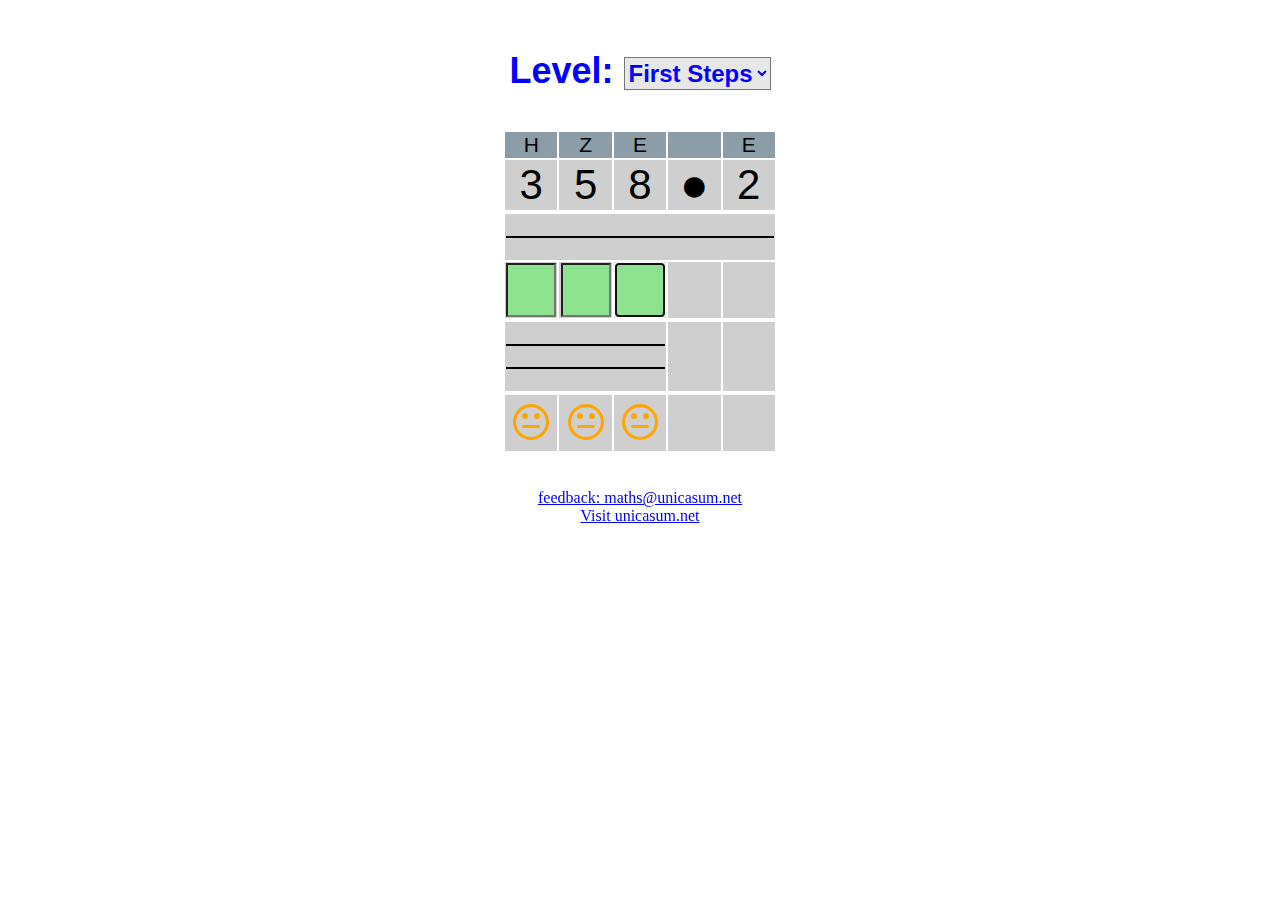
==== mul/index.html @ 97a24d17 "some redesign for maths/mul" ====
<!doctype html>
<html>
  <head>
    <meta charset="utf-8">
    <!-- title>Ember.js • TodoMVC</title -->
    <title>unicasum.net mahts sum</title>
    <link rel="stylesheet" href="../css/maths.css">
    <link rel="stylesheet" href="../font-awesome-4.2.0/css/font-awesome.min.css">

    <script type="text/javascript" src="../js/randomBetween.js"></script>
    <script type="text/javascript" src="../js/isDigit.js"></script>
    <script type="text/javascript" src="../js/setFocus.js"></script>
  </head>
  <body>
  <script>
window.location.getParameter = function(key) {
    function parseParams() {
        var params = {},
            e,
            a = /\+/g,  // Regex for replacing addition symbol with a space
            r = /([^&=]+)=?([^&]*)/g,
            d = function (s) { return decodeURIComponent(s.replace(a, " ")); },
            q = window.location.search.substring(1);

        while (e = r.exec(q))
            params[d(e[1])] = d(e[2]);

        return params;
    };

    if (!this.queryStringParams)
        this.queryStringParams = parseParams(); 

    return this.queryStringParams[key];
}
    var header = [ "&nbsp;", "HM", "ZM", "M", "HT", "ZT", "T", "H", "Z", "E" ];

    var levels = [ 
      { "name":"First Steps",      "min":100,    "max":999,       "summands":1 }/*,
      { "name":"Beginner",         "min":100,    "max":999,      "summands":2 },
      { "name":"Elementary",       "min":10,   "max":99,      "summands":2 },
      { "name":"Intermediate",     "min":100,  "max":999,     "summands":2 },
      { "name":"Advanced",         "min":1,    "max":99,      "summands":3 },
      { "name":"Professional",     "min":10,   "max":999,     "summands":3 },
      { "name":"Master",           "min":100,  "max":999,     "summands":3 },
      { "name":"Expert",           "min":1000, "max":99999,   "summands":4 },
      { "name":"Maths Queen/King", "min":100,  "max":999999,  "summands":5 },
      { "name":"Crazy",            "min":1000, "max":99999999, "summands":5 },
      { "name":"Random",           "min":0,    "max":99999999, "summands":randomBetween(2,6) }*/
    ];

    var doCheck = false
    var summand = [];
    var chars = [];
    var len = 0;
    var inpList = [];
    var inpListIdx = 1;
    
    document.write('<div id="main" name="main" align="center">');
    document.write('<form id="levelID" name="level">');

  </script>

    <div class="text"><br>Level:&nbsp;<select class='level' name='elements' id='elements' onChange='window.location="./index.html?elements=" + this.selectedIndex;'>

  <script>
    for ( i = 0; i < levels.length; i ++ ) {
      document.write('<option class="level" value="' + i + '">' + levels[i].name + '</option>');
    }

    document.write('</select></div>');
    document.write('</form><br><br><br><br>');

    var mySelection = document.getElementById('elements');
    //var levelSelected = window.location.getParameter('elements') || 0;
    var levelSelected = 0;
    mySelection[levelSelected].selected = true;

    for ( i = 0; i < levels[levelSelected].summands; i ++ ) {
      //summand[i] = randomBetween(levels[levelSelected].min,levels[levelSelected].max);
      summand[i] = randomBetween(levels[levelSelected].min,
                                 Math.abs(Math.pow(10,randomBetween(levels[levelSelected].min.toString().length,
                                                           levels[levelSelected].max.toString().length))-1));
    }

    

    //var sum = summand.reduce(function(pv, cv) { return pv + cv; }, 0);
    var mul = randomBetween(2,4);
    var sum = summand[0] * mul;

    document.write('<section id="summand"><table border="0">');
    ////document.write("<th>" + '&nbsp' + "</th>");

    //for ( i = ( header.length - ( sum.toString().length +1 )); i < header.length; i ++ ) {
    for ( i = ( header.length - ( sum.toString().length )); i < header.length; i ++ ) {
      document.write("<th>" + header[i] + "</th>");
    }
    document.write("<th>" + '&nbsp' + "</th>");
    document.write("<th>" + 'E' + "</th>");

    for ( i = 0; i < summand.length; i ++ ) {

      len = summand[i].toString().length;
      chars = summand[i].toString().split("");

      document.write("<tr>");

      if (( i == ( summand.length - 1 ))) {
        ; ////document.write("<td>&nbsp</td>");
      } else {
        ; ////document.write("<td>&nbsp;</td>");
      }

      for ( j = 0; j < ( sum.toString().length - len ); j ++ ) {
        document.write("<td>&nbsp;</td>");
      }

      for ( j = 0; j < len; j ++ ) {
        document.write("<td>" + chars[j] + "</td>");
      }

    document.write("<td>" + '<i class="fa fa-circle" style="font-size: 24px\;vertical-align: middle\;"></i>' + "</td>");
    document.write("<td>" + mul + "</td>");

      document.write("</tr>");
    }

    document.write('</table>');
    document.write('<form id="totalID" name="total">');
    document.write('<table border="0">');

    chars = sum.toString().split("");

    document.write("<tr>");
    ////document.write("<td>&nbsp;</td>");
    document.write('<td colspan="' + (sum.toString().length + 2 ) + '">');
    document.write('<hr color="black">');
    document.write("</td>");
    document.write("</tr>");
    document.write("<tr>");

    for ( i = sum.toString().length - 1; i >= 0; i -- ) {
        if ( i == (sum.toString().length - 1 )) {
          ; ////document.write("<td>&nbsp;</td>");
        }

        //inpList[Math.pow(10,i)] = "inp_" + Math.pow(10,i) + "ID";
        inpList[Math.pow(10,i)] = Math.pow(10,i);

    console.log ( 'Math.pow(): |' + Math.pow(10,i) + '|' + i + '|' );

        document.write('<td>' + 
          '<input type="text" id="' +
          Math.pow(10,i) +
          '" name="' +
          Math.pow(10,i) +
          '" maxlength="1" size="1" onKeyUp="setFocusNew(' +
          'this.id' +
          ')"></input>' +
          '</td>');
    }

    document.write("<td>&nbsp;</td>");
    document.write("<td>&nbsp;</td>");

    document.write("</tr>");
    document.write('</table></form>');
    document.write('<table border="0">');

    chars = sum.toString().split("");

    document.write('<tr class="td_hr">');
    //// document.write("<td>&nbsp;</td>");
    document.write('<td class="td_hr" colspan="' + (sum.toString().length) + '">');
    document.write('<hr color="black">');
    document.write('<hr color="black">');
    document.write("</td>");
    document.write("<td>&nbsp;</td>");
    document.write("<td>&nbsp;</td>");
    document.write("</tr>");
    document.write("<tr>");

    document.write("<tr>");
    ////document.write("<td>&nbsp;</td>");

    for ( i = sum.toString().length - 1; i >= 0; i -- ) {
/*
        if ( i == (sum.toString().length - 1 )) {
          document.write('<td><button id="doReloadID" type="button" onClick="window.location.reload()"><i class="fa fa-refresh"></i></button></td>');
          document.getElementById('doReloadID').style.visibility="hidden";
          document.getElementById('doReloadID').style.color="blue";
        }
*/
        document.write(
          '<td id="outp_' +
          Math.pow(10,i) +
          '">' +
          '<i class="fa fa-meh-o" style="color:orange"></i>' +
          '</td>');
    }

    document.write("<td>&nbsp;</td>");
    document.write('<td><button id="doReloadID" type="button" onClick="window.location.reload()"><i class="fa fa-refresh"></i></button></td>');
    document.getElementById('doReloadID').style.visibility="hidden";
    document.getElementById('doReloadID').style.color="blue";

    document.write("</tr>");
    document.write('</table>');
    document.write('</section>');
    document.write('</dev>');

  </script>

  <br><br>
  <!--table><tr>
  <script>
  for ( i = 0; i < 10; i++ ) {
    //document.write('<button type="button" onclick="alert('Hello world!')">Click Me!</button>
    //document.write('<td><button type="button" onclick="alert(\'Hello world\')">' + i + '</button></td>');
    //action = 'document.getElementById(' + 'inpList[inpListIdx]' + ').value = ' + i + '\;';
    action = 'setFocus(-1,\'' + i + '\')';

    console.log ( 'action: |' + action + '|' );
    document.write('<td><button type="button" id="button_' + i + 'ID" onclick="' + action + '">' + i + '</button></td>');
  }

  console.log ( 'inpList: |' + inpList + '|' );
  console.log ( 'inpListIdx: |' + inpListIdx + '|' );
  console.log ( 'inpList[inpListIdx]: |' + inpList[Math.pow(10,inpListIdx)] + '|' );
  console.log ( 'document.getElementById(inpList[inpListIdx]).value: |' + document.getElementById(inpList[inpListIdx]) + '|' );

  //document.total."1".focus();
  </script>
  </tr></table>
  <br><br-->
  <script>
  document.getElementById("1").focus();
  </script>
  <a href="mailto:maths@unicasum.net">feedback: maths@unicasum.net</a>
  <br>
  <a target="_blank" href="http://www.unicasum.net?lang=en">Visit unicasum.net</a>
  </div> <!-- end div - main -->

  </body>
</html>
---- css/maths.css ----
#summand {
    font: 14px 'Helvetica Neue', Helvetica, Arial, sans-serif;
    line-height: 1.4em;
}

#summand td {
    font: 42px 'Helvetica Neue', Helvetica, Arial, sans-serif;
    background-color: #CFCFCF;
    text-align: center;
    width: 1.2em;
}

#summand th {
    font: 21px 'Helvetica Neue', Helvetica, Arial, sans-serif;
    background-color: #8a9da8;
    width: 2.0em;
}

#sum1 {
    font: 14px 'Helvetica Neue', Helvetica, Arial, sans-serif;
    line-height: 1.4em;
}

/*
#sum1 td {
    font: 42px 'Helvetica Neue', Helvetica, Arial, sans-serif;
    background-color: #CFCFCF;
    text-align: center;
    width: 1.2em;
}
*/

#summand input {
    font: 42px 'Helvetica Neue', Helvetica, Arial, sans-serif;
    background-color: #8DE28D;
    text-align: center;
    width: 1.0em;
}

.text {
    font: 36px 'Helvetica Neue', Helvetica, Arial, sans-serif;
    color: blue;
    font-weight:bold;
    height: 1.4em;
}

.level {
    font: 24px 'Helvetica Neue', Helvetica, Arial, sans-serif;
    background-color: #E7E7E7;
    color: blue;
    font-weight:bold;
    vertical-align: middle;
    height: 1.4em;
}


.td_hr {
    font: 2px 'Helvetica Neue', Helvetica, Arial, sans-serif;
    background-color: #000000;
    text-align: center;
    height: 0.1em;
}

button {
    font: 42px 'Helvetica Neue', Helvetica, Arial, sans-serif;
    background-color: #8DE28D;
    text-align: center;
    width: 1.2em;
}
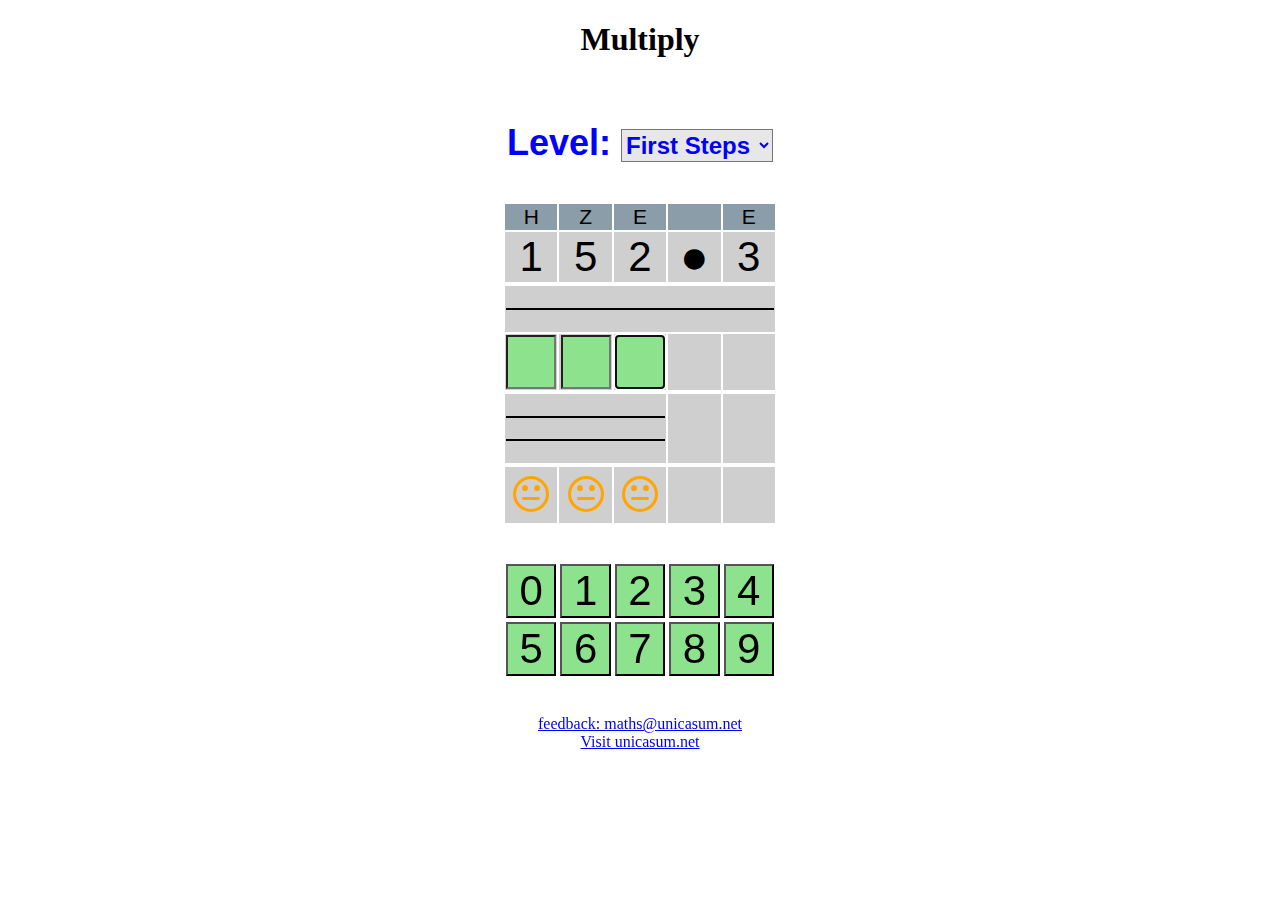
==== commit 30a5256a: "added buttons for digits 0 - 9" ====
--- a/mul/index.html
+++ b/mul/index.html
@@ -13,7 +13,7 @@
   </head>
   <body>
   <script>
-window.location.getParameter = function(key) {
+  window.location.getParameter = function(key) {
     function parseParams() {
         var params = {},
             e,
@@ -32,11 +32,13 @@
         this.queryStringParams = parseParams(); 
 
     return this.queryStringParams[key];
-}
+  }
     var header = [ "&nbsp;", "HM", "ZM", "M", "HT", "ZT", "T", "H", "Z", "E" ];
 
     var levels = [ 
-      { "name":"First Steps",      "min":100,    "max":999,       "summands":1 }/*,
+      { "name":"First Steps",      "min":100,    "max":999,       "summands":1, "minMul":2, "maxMul":3  },
+      { "name":"Beginner",      "min":100,    "max":999,       "summands":1, "minMul":2, "maxMul":4  },
+      { "name":"Elementary",      "min":100,    "max":999,       "summands":1, "minMul":2, "maxMul":6  } /*,
       { "name":"Beginner",         "min":100,    "max":999,      "summands":2 },
       { "name":"Elementary",       "min":10,   "max":99,      "summands":2 },
       { "name":"Intermediate",     "min":100,  "max":999,     "summands":2 },
@@ -53,10 +55,12 @@
     var summand = [];
     var chars = [];
     var len = 0;
+    var inputId = "1";
     var inpList = [];
     var inpListIdx = 1;
     
     document.write('<div id="main" name="main" align="center">');
+    document.write('<h1>Multiply</h1>');
     document.write('<form id="levelID" name="level">');
 
   </script>
@@ -72,27 +76,21 @@
     document.write('</form><br><br><br><br>');
 
     var mySelection = document.getElementById('elements');
-    //var levelSelected = window.location.getParameter('elements') || 0;
+    var levelSelected = window.location.getParameter('elements') || 0;
     var levelSelected = 0;
     mySelection[levelSelected].selected = true;
 
     for ( i = 0; i < levels[levelSelected].summands; i ++ ) {
-      //summand[i] = randomBetween(levels[levelSelected].min,levels[levelSelected].max);
       summand[i] = randomBetween(levels[levelSelected].min,
                                  Math.abs(Math.pow(10,randomBetween(levels[levelSelected].min.toString().length,
                                                            levels[levelSelected].max.toString().length))-1));
     }
 
-    
-
-    //var sum = summand.reduce(function(pv, cv) { return pv + cv; }, 0);
-    var mul = randomBetween(2,4);
+    var mul = randomBetween(levels[levelSelected].minMul,levels[levelSelected].maxMul);
     var sum = summand[0] * mul;
 
     document.write('<section id="summand"><table border="0">');
-    ////document.write("<th>" + '&nbsp' + "</th>");
-
-    //for ( i = ( header.length - ( sum.toString().length +1 )); i < header.length; i ++ ) {
+
     for ( i = ( header.length - ( sum.toString().length )); i < header.length; i ++ ) {
       document.write("<th>" + header[i] + "</th>");
     }
@@ -105,12 +103,6 @@
       chars = summand[i].toString().split("");
 
       document.write("<tr>");
-
-      if (( i == ( summand.length - 1 ))) {
-        ; ////document.write("<td>&nbsp</td>");
-      } else {
-        ; ////document.write("<td>&nbsp;</td>");
-      }
 
       for ( j = 0; j < ( sum.toString().length - len ); j ++ ) {
         document.write("<td>&nbsp;</td>");
@@ -133,7 +125,6 @@
     chars = sum.toString().split("");
 
     document.write("<tr>");
-    ////document.write("<td>&nbsp;</td>");
     document.write('<td colspan="' + (sum.toString().length + 2 ) + '">');
     document.write('<hr color="black">');
     document.write("</td>");
@@ -141,14 +132,9 @@
     document.write("<tr>");
 
     for ( i = sum.toString().length - 1; i >= 0; i -- ) {
-        if ( i == (sum.toString().length - 1 )) {
-          ; ////document.write("<td>&nbsp;</td>");
-        }
-
-        //inpList[Math.pow(10,i)] = "inp_" + Math.pow(10,i) + "ID";
-        inpList[Math.pow(10,i)] = Math.pow(10,i);
-
-    console.log ( 'Math.pow(): |' + Math.pow(10,i) + '|' + i + '|' );
+      inpList[Math.pow(10,i)] = Math.pow(10,i);
+
+      console.log ( 'Math.pow(): |' + Math.pow(10,i) + '|' + i + '|' );
 
         document.write('<td>' + 
           '<input type="text" id="' +
@@ -171,7 +157,6 @@
     chars = sum.toString().split("");
 
     document.write('<tr class="td_hr">');
-    //// document.write("<td>&nbsp;</td>");
     document.write('<td class="td_hr" colspan="' + (sum.toString().length) + '">');
     document.write('<hr color="black">');
     document.write('<hr color="black">');
@@ -182,16 +167,8 @@
     document.write("<tr>");
 
     document.write("<tr>");
-    ////document.write("<td>&nbsp;</td>");
 
     for ( i = sum.toString().length - 1; i >= 0; i -- ) {
-/*
-        if ( i == (sum.toString().length - 1 )) {
-          document.write('<td><button id="doReloadID" type="button" onClick="window.location.reload()"><i class="fa fa-refresh"></i></button></td>');
-          document.getElementById('doReloadID').style.visibility="hidden";
-          document.getElementById('doReloadID').style.color="blue";
-        }
-*/
         document.write(
           '<td id="outp_' +
           Math.pow(10,i) +
@@ -213,27 +190,21 @@
   </script>
 
   <br><br>
-  <!--table><tr>
+  <table><tr>
   <script>
   for ( i = 0; i < 10; i++ ) {
-    //document.write('<button type="button" onclick="alert('Hello world!')">Click Me!</button>
-    //document.write('<td><button type="button" onclick="alert(\'Hello world\')">' + i + '</button></td>');
-    //action = 'document.getElementById(' + 'inpList[inpListIdx]' + ').value = ' + i + '\;';
-    action = 'setFocus(-1,\'' + i + '\')';
+    action = 'setInputValue(this.id)';
 
     console.log ( 'action: |' + action + '|' );
-    document.write('<td><button type="button" id="button_' + i + 'ID" onclick="' + action + '">' + i + '</button></td>');
+    document.write('<td><button type="button" id="button_' + i + 'ID" value="' + i + '" onclick="' + action + '">' + i + '</button></td>');
+    if (4==i) {
+      document.write('</tr><tr>');
+    }
   }
 
-  console.log ( 'inpList: |' + inpList + '|' );
-  console.log ( 'inpListIdx: |' + inpListIdx + '|' );
-  console.log ( 'inpList[inpListIdx]: |' + inpList[Math.pow(10,inpListIdx)] + '|' );
-  console.log ( 'document.getElementById(inpList[inpListIdx]).value: |' + document.getElementById(inpList[inpListIdx]) + '|' );
-
-  //document.total."1".focus();
   </script>
   </tr></table>
-  <br><br-->
+  <br><br>
   <script>
   document.getElementById("1").focus();
   </script>
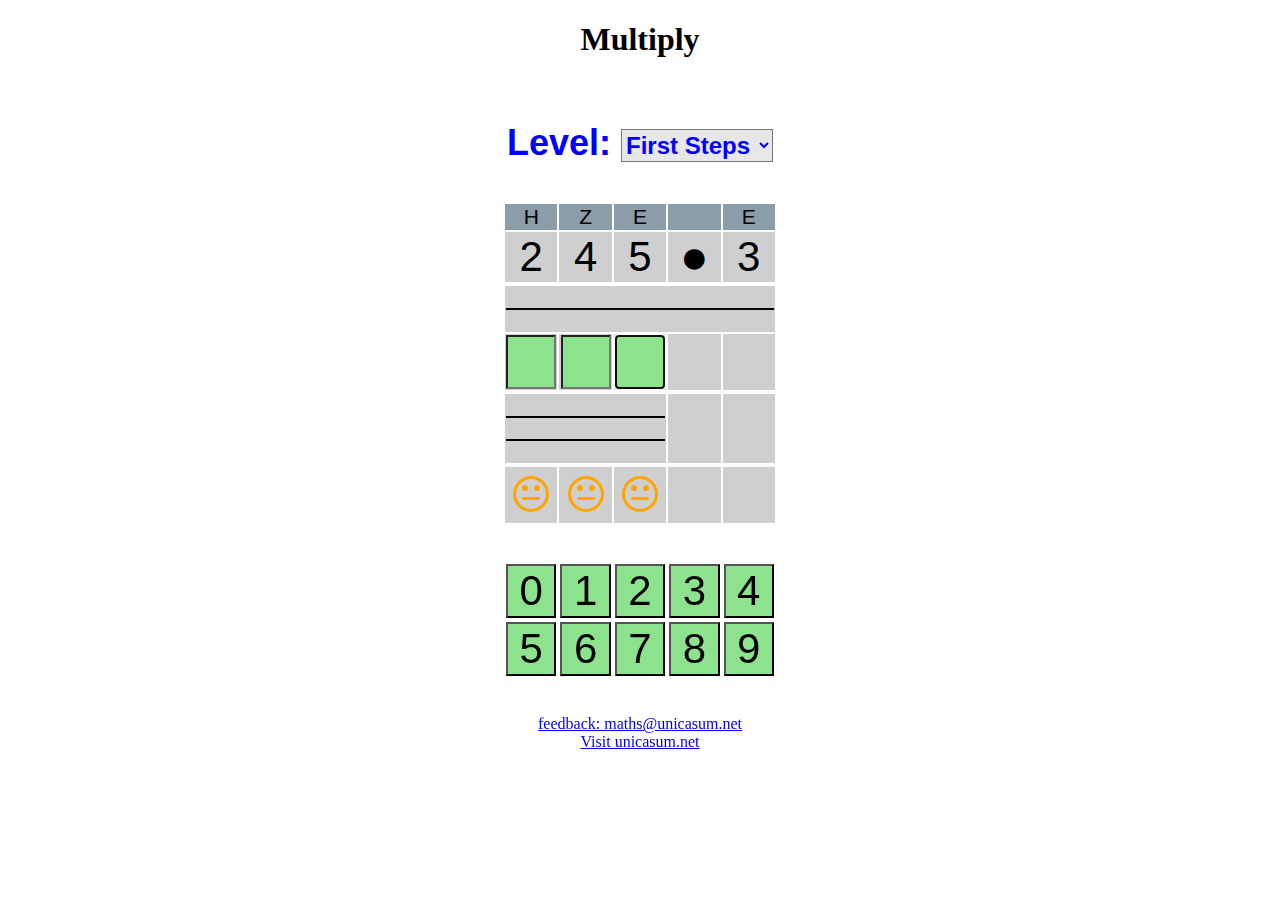
==== commit 6adb3419: "correction for level selection" ====
--- a/mul/index.html
+++ b/mul/index.html
@@ -77,7 +77,6 @@
 
     var mySelection = document.getElementById('elements');
     var levelSelected = window.location.getParameter('elements') || 0;
-    var levelSelected = 0;
     mySelection[levelSelected].selected = true;
 
     for ( i = 0; i < levels[levelSelected].summands; i ++ ) {
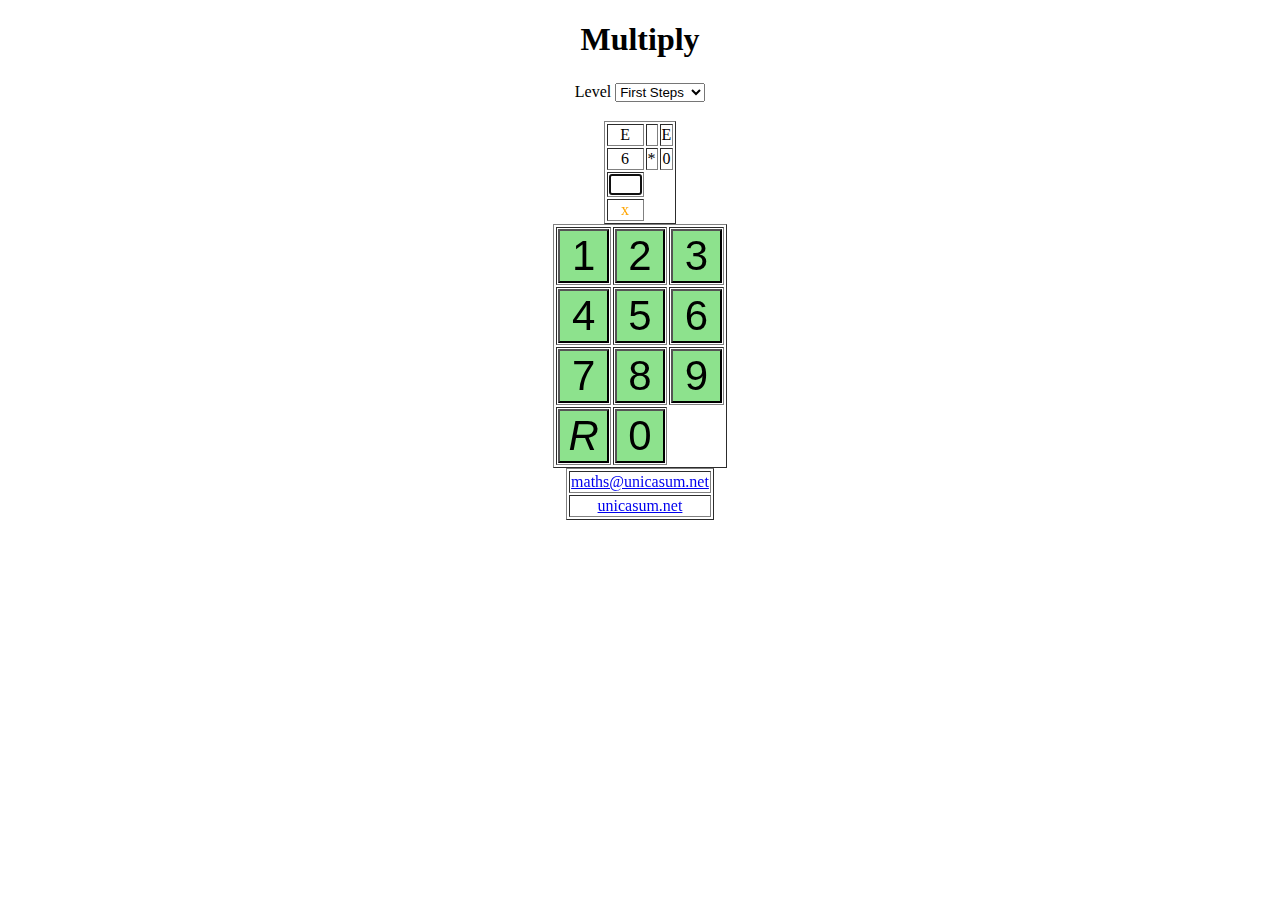
==== commit 3a0fd32e: "just a sync point" ====
--- a/mul/index.html
+++ b/mul/index.html
@@ -2,215 +2,53 @@
 <html>
   <head>
     <meta charset="utf-8">
-    <!-- title>Ember.js • TodoMVC</title -->
-    <title>unicasum.net mahts sum</title>
+    <title>unicasum.net mahts mul</title>
     <link rel="stylesheet" href="../css/maths.css">
-    <link rel="stylesheet" href="../font-awesome-4.2.0/css/font-awesome.min.css">
+    <!-- link rel="stylesheet" type="text/css" href="../Semantic-UI-1.7.3/dist/semantic.css">
+    <link rel="stylesheet" href="../Semantic-UI-1.7.3/examples/kitchensink.css"-->
 
+    <script type="text/javascript" src="../js/getParameter.js"></script>
     <script type="text/javascript" src="../js/randomBetween.js"></script>
+    <script type="text/javascript" src="../js/globals.js"></script>
     <script type="text/javascript" src="../js/isDigit.js"></script>
     <script type="text/javascript" src="../js/setFocus.js"></script>
+    <script type="text/javascript" src="../js/writeHelper.js"></script>
   </head>
   <body>
-  <script>
-  window.location.getParameter = function(key) {
-    function parseParams() {
-        var params = {},
-            e,
-            a = /\+/g,  // Regex for replacing addition symbol with a space
-            r = /([^&=]+)=?([^&]*)/g,
-            d = function (s) { return decodeURIComponent(s.replace(a, " ")); },
-            q = window.location.search.substring(1);
+    <script>
+      var doCheck = false
+      var summand = [];
+      var chars = [];
+      var len = 0;
+      var inputId = "1";
+      var inpList = [];
+      var inpListIdx = 1;
 
-        while (e = r.exec(q))
-            params[d(e[1])] = d(e[2]);
+      writeTitle();
+      writeLevel();
 
-        return params;
-    };
+      var mySelection = document.getElementById('elements');
+      var levelSelected = window.location.getParameter('elements') || 0;
+      mySelection[levelSelected].selected = true;
 
-    if (!this.queryStringParams)
-        this.queryStringParams = parseParams(); 
-
-    return this.queryStringParams[key];
-  }
-    var header = [ "&nbsp;", "HM", "ZM", "M", "HT", "ZT", "T", "H", "Z", "E" ];
-
-    var levels = [ 
-      { "name":"First Steps",      "min":100,    "max":999,       "summands":1, "minMul":2, "maxMul":3  },
-      { "name":"Beginner",      "min":100,    "max":999,       "summands":1, "minMul":2, "maxMul":4  },
-      { "name":"Elementary",      "min":100,    "max":999,       "summands":1, "minMul":2, "maxMul":6  } /*,
-      { "name":"Beginner",         "min":100,    "max":999,      "summands":2 },
-      { "name":"Elementary",       "min":10,   "max":99,      "summands":2 },
-      { "name":"Intermediate",     "min":100,  "max":999,     "summands":2 },
-      { "name":"Advanced",         "min":1,    "max":99,      "summands":3 },
-      { "name":"Professional",     "min":10,   "max":999,     "summands":3 },
-      { "name":"Master",           "min":100,  "max":999,     "summands":3 },
-      { "name":"Expert",           "min":1000, "max":99999,   "summands":4 },
-      { "name":"Maths Queen/King", "min":100,  "max":999999,  "summands":5 },
-      { "name":"Crazy",            "min":1000, "max":99999999, "summands":5 },
-      { "name":"Random",           "min":0,    "max":99999999, "summands":randomBetween(2,6) }*/
-    ];
-
-    var doCheck = false
-    var summand = [];
-    var chars = [];
-    var len = 0;
-    var inputId = "1";
-    var inpList = [];
-    var inpListIdx = 1;
-    
-    document.write('<div id="main" name="main" align="center">');
-    document.write('<h1>Multiply</h1>');
-    document.write('<form id="levelID" name="level">');
-
-  </script>
-
-    <div class="text"><br>Level:&nbsp;<select class='level' name='elements' id='elements' onChange='window.location="./index.html?elements=" + this.selectedIndex;'>
-
-  <script>
-    for ( i = 0; i < levels.length; i ++ ) {
-      document.write('<option class="level" value="' + i + '">' + levels[i].name + '</option>');
-    }
-
-    document.write('</select></div>');
-    document.write('</form><br><br><br><br>');
-
-    var mySelection = document.getElementById('elements');
-    var levelSelected = window.location.getParameter('elements') || 0;
-    mySelection[levelSelected].selected = true;
-
-    for ( i = 0; i < levels[levelSelected].summands; i ++ ) {
-      summand[i] = randomBetween(levels[levelSelected].min,
-                                 Math.abs(Math.pow(10,randomBetween(levels[levelSelected].min.toString().length,
-                                                           levels[levelSelected].max.toString().length))-1));
-    }
-
-    var mul = randomBetween(levels[levelSelected].minMul,levels[levelSelected].maxMul);
-    var sum = summand[0] * mul;
-
-    document.write('<section id="summand"><table border="0">');
-
-    for ( i = ( header.length - ( sum.toString().length )); i < header.length; i ++ ) {
-      document.write("<th>" + header[i] + "</th>");
-    }
-    document.write("<th>" + '&nbsp' + "</th>");
-    document.write("<th>" + 'E' + "</th>");
-
-    for ( i = 0; i < summand.length; i ++ ) {
-
-      len = summand[i].toString().length;
-      chars = summand[i].toString().split("");
-
-      document.write("<tr>");
-
-      for ( j = 0; j < ( sum.toString().length - len ); j ++ ) {
-        document.write("<td>&nbsp;</td>");
+      for ( i = 0; i < levels[levelSelected].summands; i ++ ) {
+        summand[i] = randomBetween(levels[levelSelected].min,
+                                   Math.abs(Math.pow(10,randomBetween(levels[levelSelected].min.toString().length,
+                                                             levels[levelSelected].max.toString().length))-1));
       }
 
-      for ( j = 0; j < len; j ++ ) {
-        document.write("<td>" + chars[j] + "</td>");
-      }
+      var mul = randomBetween(levels[levelSelected].minMul,levels[levelSelected].maxMul);
+      var result = summand[0] * mul;
 
-    document.write("<td>" + '<i class="fa fa-circle" style="font-size: 24px\;vertical-align: middle\;"></i>' + "</td>");
-    document.write("<td>" + mul + "</td>");
+      writeTask();
+      //writeHr(1,cols[((result.toString().length + 1 + mul.toString().length))-1]);
 
-      document.write("</tr>");
-    }
+      chars = result.toString().split('');
+      //writeHr(2,cols[result.toString().length-1]);
+      chars = result.toString().split('');
 
-    document.write('</table>');
-    document.write('<form id="totalID" name="total">');
-    document.write('<table border="0">');
-
-    chars = sum.toString().split("");
-
-    document.write("<tr>");
-    document.write('<td colspan="' + (sum.toString().length + 2 ) + '">');
-    document.write('<hr color="black">');
-    document.write("</td>");
-    document.write("</tr>");
-    document.write("<tr>");
-
-    for ( i = sum.toString().length - 1; i >= 0; i -- ) {
-      inpList[Math.pow(10,i)] = Math.pow(10,i);
-
-      console.log ( 'Math.pow(): |' + Math.pow(10,i) + '|' + i + '|' );
-
-        document.write('<td>' + 
-          '<input type="text" id="' +
-          Math.pow(10,i) +
-          '" name="' +
-          Math.pow(10,i) +
-          '" maxlength="1" size="1" onKeyUp="setFocusNew(' +
-          'this.id' +
-          ')"></input>' +
-          '</td>');
-    }
-
-    document.write("<td>&nbsp;</td>");
-    document.write("<td>&nbsp;</td>");
-
-    document.write("</tr>");
-    document.write('</table></form>');
-    document.write('<table border="0">');
-
-    chars = sum.toString().split("");
-
-    document.write('<tr class="td_hr">');
-    document.write('<td class="td_hr" colspan="' + (sum.toString().length) + '">');
-    document.write('<hr color="black">');
-    document.write('<hr color="black">');
-    document.write("</td>");
-    document.write("<td>&nbsp;</td>");
-    document.write("<td>&nbsp;</td>");
-    document.write("</tr>");
-    document.write("<tr>");
-
-    document.write("<tr>");
-
-    for ( i = sum.toString().length - 1; i >= 0; i -- ) {
-        document.write(
-          '<td id="outp_' +
-          Math.pow(10,i) +
-          '">' +
-          '<i class="fa fa-meh-o" style="color:orange"></i>' +
-          '</td>');
-    }
-
-    document.write("<td>&nbsp;</td>");
-    document.write('<td><button id="doReloadID" type="button" onClick="window.location.reload()"><i class="fa fa-refresh"></i></button></td>');
-    document.getElementById('doReloadID').style.visibility="hidden";
-    document.getElementById('doReloadID').style.color="blue";
-
-    document.write("</tr>");
-    document.write('</table>');
-    document.write('</section>');
-    document.write('</dev>');
-
-  </script>
-
-  <br><br>
-  <table><tr>
-  <script>
-  for ( i = 0; i < 10; i++ ) {
-    action = 'setInputValue(this.id)';
-
-    console.log ( 'action: |' + action + '|' );
-    document.write('<td><button type="button" id="button_' + i + 'ID" value="' + i + '" onclick="' + action + '">' + i + '</button></td>');
-    if (4==i) {
-      document.write('</tr><tr>');
-    }
-  }
-
-  </script>
-  </tr></table>
-  <br><br>
-  <script>
-  document.getElementById("1").focus();
-  </script>
-  <a href="mailto:maths@unicasum.net">feedback: maths@unicasum.net</a>
-  <br>
-  <a target="_blank" href="http://www.unicasum.net?lang=en">Visit unicasum.net</a>
-  </div> <!-- end div - main -->
-
+      document.getElementById("1").focus();
+      document.getElementById('doReloadID').style.visibility="invisible";
+    </script>
   </body>
 </html>
--- a/css/maths.css
+++ b/css/maths.css
@@ -30,7 +30,7 @@
 }
 */
 
-#summand input {
+#summandxxx input {
     font: 42px 'Helvetica Neue', Helvetica, Arial, sans-serif;
     background-color: #8DE28D;
     text-align: center;
--- a/Semantic-UI-1.7.3/examples/kitchensink.css
+++ b/Semantic-UI-1.7.3/examples/kitchensink.css
@@ -0,0 +1,49 @@
+/*******************************
+            Global
+*******************************/
+
+/*--------------
+      Demo
+---------------*/
+
+#sink {
+  background-color: #FFFFFF;
+}
+
+#sink .demo.container {
+  width: 700px;
+  margin: 0px auto;
+}
+
+#sink .demo.container .example {
+  padding: 2em 0em;
+  margin: 2em 0em;
+  border-top: 1px solid #DDD;
+}
+
+#sink .demo h4 {
+  font-size: 1.5em;
+  margin: 2em 0em 1em;
+}
+#sink .demo.container .button.demo > .buttons,
+#sink .demo.container .button.demo > .button,
+#sink .demo.container .button.demo > .segment > .button {
+  margin-bottom: 0.5em;
+}
+#sink .demo.container h4:first-child {
+  font-weight: bold !important;
+  margin: 0em 0em 1em !important;
+}
+#sink .demo.container .example:first-child {
+  margin-top: 0;
+  padding-top: 0;
+}
+#sink .demo.container .segment.example {
+  z-index: 1;
+}
+#sink .demo.container .ui.label:not(.empty) {
+  margin-bottom: 1em;
+}
+#sink .demo.container .segment .ui.label {
+  margin-bottom: 0em;
+}
